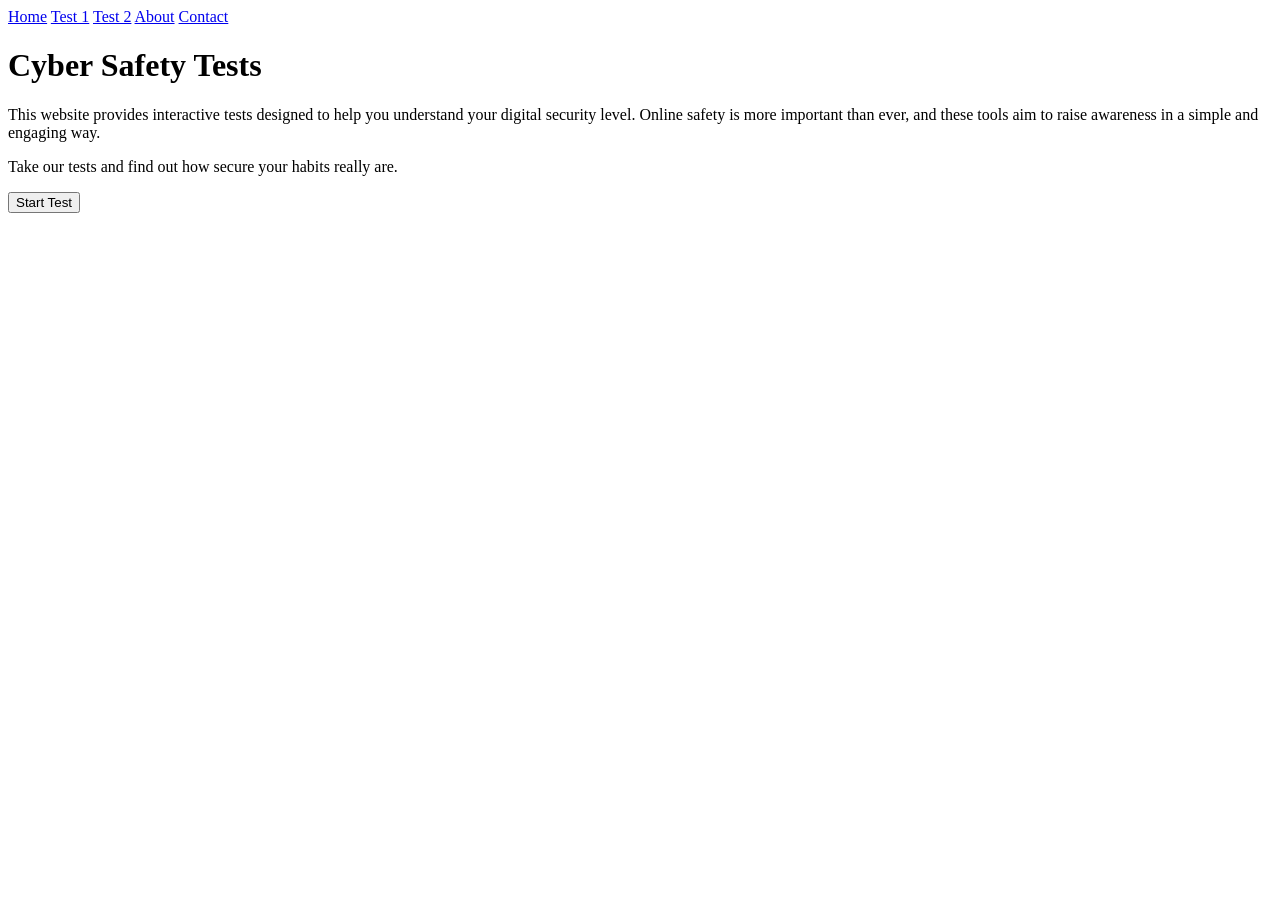
==== index.html @ 66656795 "Create index.html" ====
<!DOCTYPE html>
<html>
<head>
<title>Cyber Safety Tests</title>
<link rel="stylesheet" href="style.css">
</head>
<body>

<nav>
<a href="index.html">Home</a>
<a href="test1.html">Test 1</a>
<a href="test2.html">Test 2</a>
<a href="about.html">About</a>
<a href="contact.html">Contact</a>
</nav>

<div class="container">
<h1>Cyber Safety Tests</h1>

<p>
This website provides interactive tests designed to help you understand your digital security level.
Online safety is more important than ever, and these tools aim to raise awareness in a simple and engaging way.
</p>

<p>
Take our tests and find out how secure your habits really are.
</p>

<button class="start" onclick="location.href='test1.html'">Start Test</button>
</div>

</body>
</html>
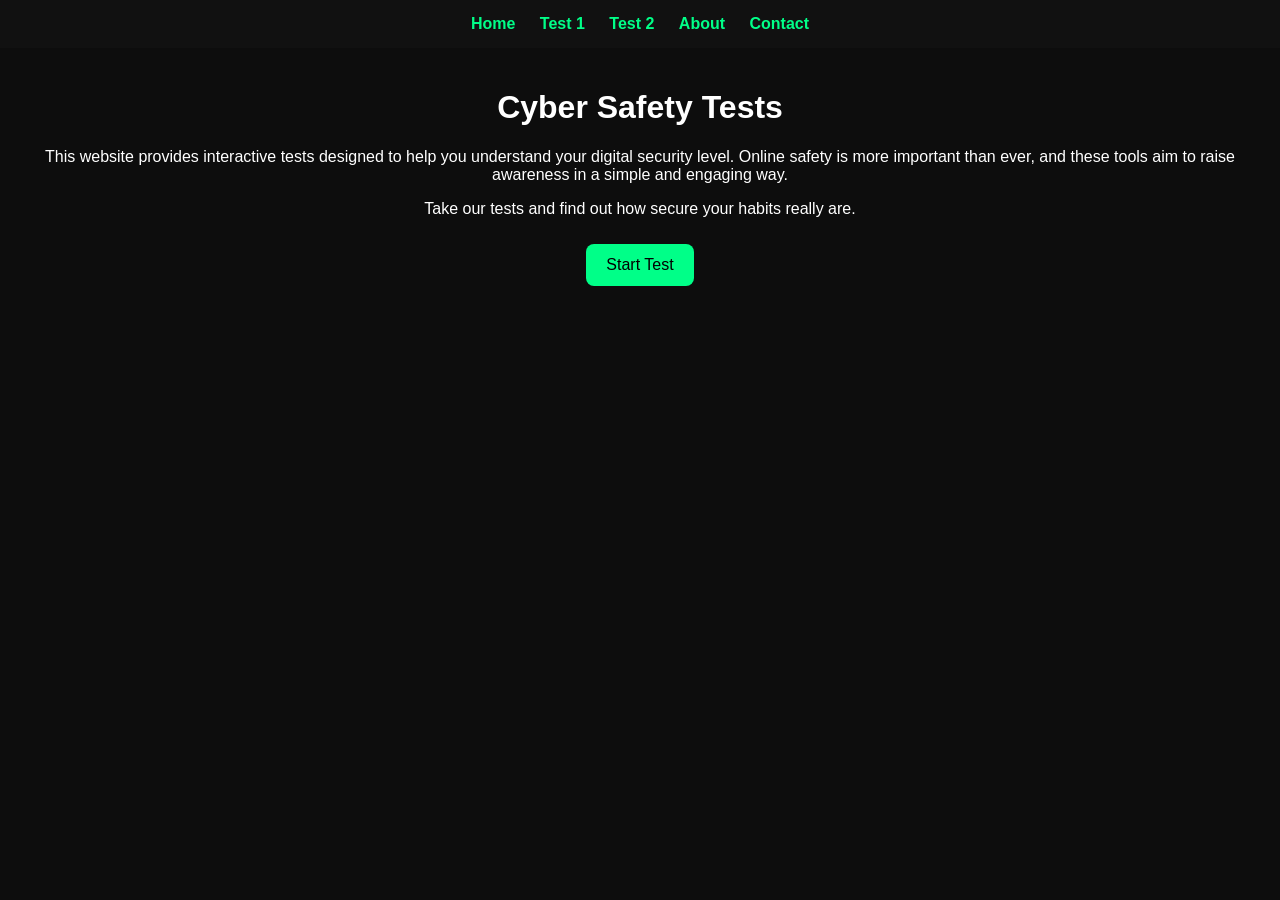
==== commit 6b75862d: "Update index.html" ====
--- a/index.html
+++ b/index.html
@@ -17,6 +17,9 @@
 <div class="container">
 <h1>Cyber Safety Tests</h1>
 
+<script async src="https://pagead2.googlesyndication.com/pagead/js/adsbygoogle.js?client=ca-pub-1351320002931691"
+     crossorigin="anonymous"></script>
+
 <p>
 This website provides interactive tests designed to help you understand your digital security level.
 Online safety is more important than ever, and these tools aim to raise awareness in a simple and engaging way.
--- a/style.css
+++ b/style.css
@@ -0,0 +1,42 @@
+body {
+    margin: 0;
+    font-family: Arial;
+    background: #0d0d0d;
+    color: white;
+}
+
+nav {
+    background: #111;
+    padding: 15px;
+    text-align: center;
+}
+
+nav a {
+    color: #00ff88;
+    margin: 10px;
+    text-decoration: none;
+    font-weight: bold;
+}
+
+.container {
+    padding: 20px;
+    text-align: center;
+}
+
+button {
+    padding: 12px 20px;
+    margin: 10px;
+    font-size: 16px;
+    border-radius: 8px;
+    border: none;
+}
+
+.start {
+    background: #00ff88;
+    color: black;
+}
+
+.answer {
+    background: #222;
+    color: white;
+}
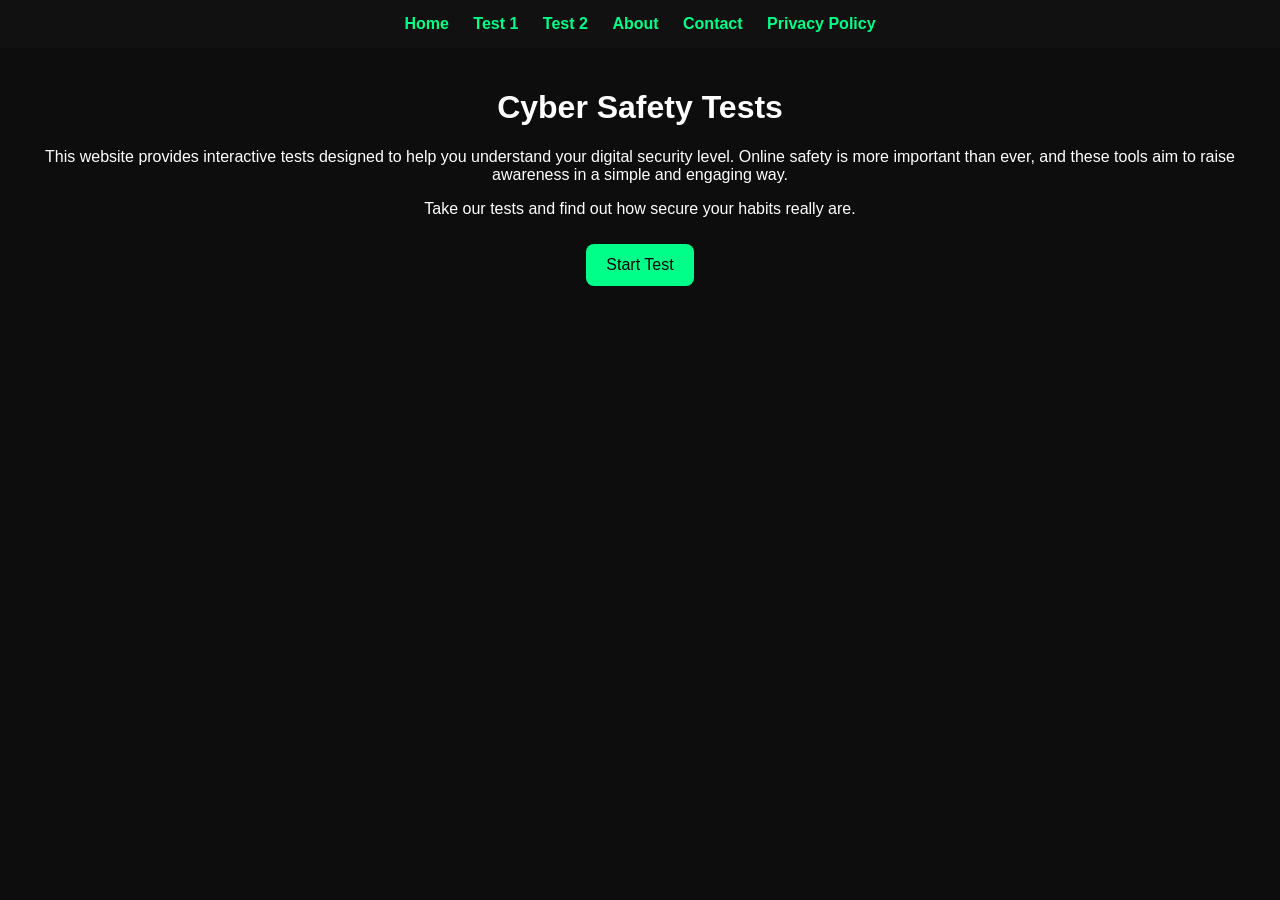
==== commit 183647f7: "Update index.html" ====
--- a/index.html
+++ b/index.html
@@ -12,6 +12,7 @@
 <a href="test2.html">Test 2</a>
 <a href="about.html">About</a>
 <a href="contact.html">Contact</a>
+<a href="privacy.html">Privacy Policy</a>
 </nav>
 
 <div class="container">
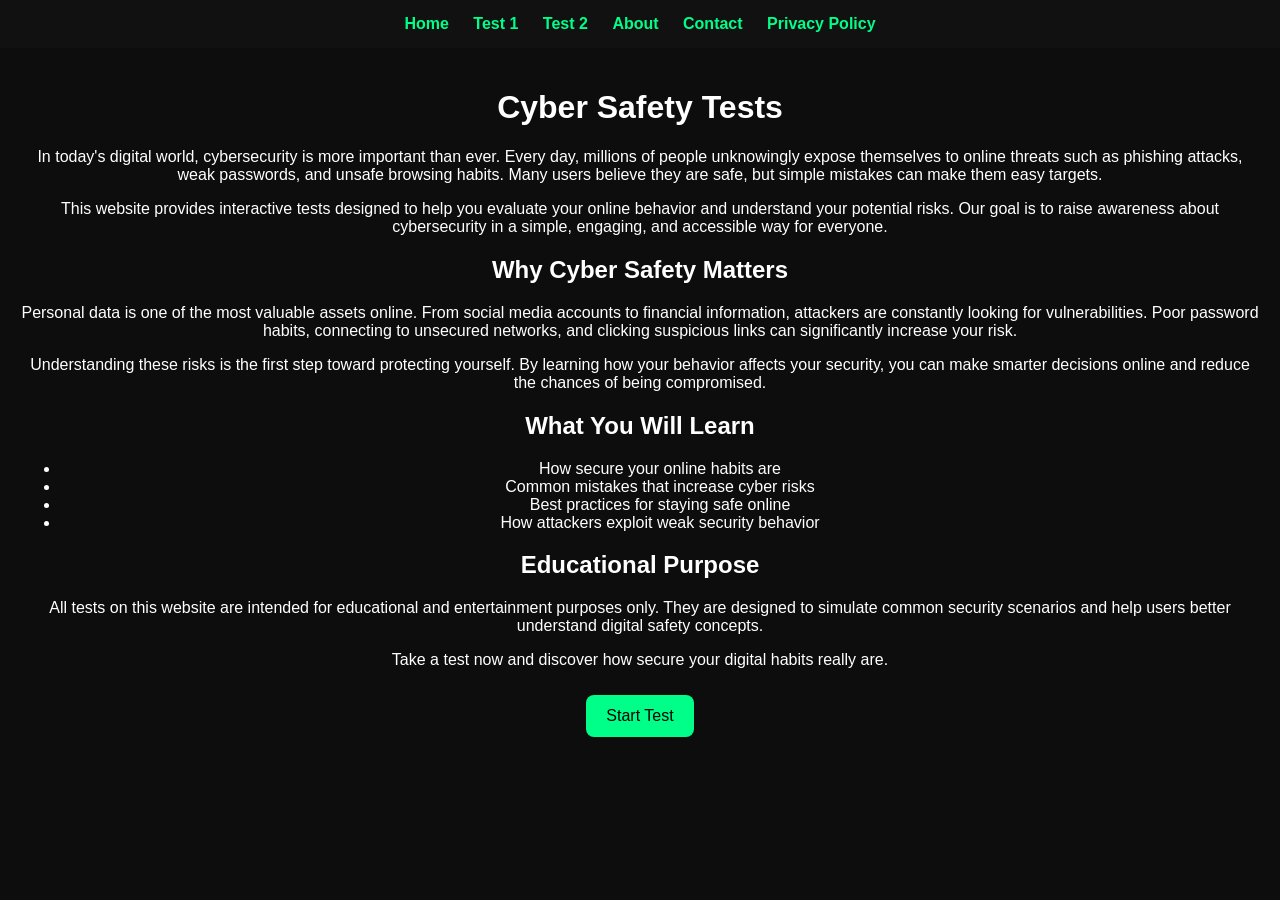
==== commit d8a44e8d: "Update index.html" ====
--- a/index.html
+++ b/index.html
@@ -22,12 +22,40 @@
      crossorigin="anonymous"></script>
 
 <p>
-This website provides interactive tests designed to help you understand your digital security level.
-Online safety is more important than ever, and these tools aim to raise awareness in a simple and engaging way.
+In today's digital world, cybersecurity is more important than ever. Every day, millions of people unknowingly expose themselves to online threats such as phishing attacks, weak passwords, and unsafe browsing habits. Many users believe they are safe, but simple mistakes can make them easy targets.
 </p>
 
 <p>
-Take our tests and find out how secure your habits really are.
+This website provides interactive tests designed to help you evaluate your online behavior and understand your potential risks. Our goal is to raise awareness about cybersecurity in a simple, engaging, and accessible way for everyone.
+</p>
+
+<h2>Why Cyber Safety Matters</h2>
+
+<p>
+Personal data is one of the most valuable assets online. From social media accounts to financial information, attackers are constantly looking for vulnerabilities. Poor password habits, connecting to unsecured networks, and clicking suspicious links can significantly increase your risk.
+</p>
+
+<p>
+Understanding these risks is the first step toward protecting yourself. By learning how your behavior affects your security, you can make smarter decisions online and reduce the chances of being compromised.
+</p>
+
+<h2>What You Will Learn</h2>
+
+<ul>
+<li>How secure your online habits are</li>
+<li>Common mistakes that increase cyber risks</li>
+<li>Best practices for staying safe online</li>
+<li>How attackers exploit weak security behavior</li>
+</ul>
+
+<h2>Educational Purpose</h2>
+
+<p>
+All tests on this website are intended for educational and entertainment purposes only. They are designed to simulate common security scenarios and help users better understand digital safety concepts.
+</p>
+
+<p>
+Take a test now and discover how secure your digital habits really are.
 </p>
 
 <button class="start" onclick="location.href='test1.html'">Start Test</button>
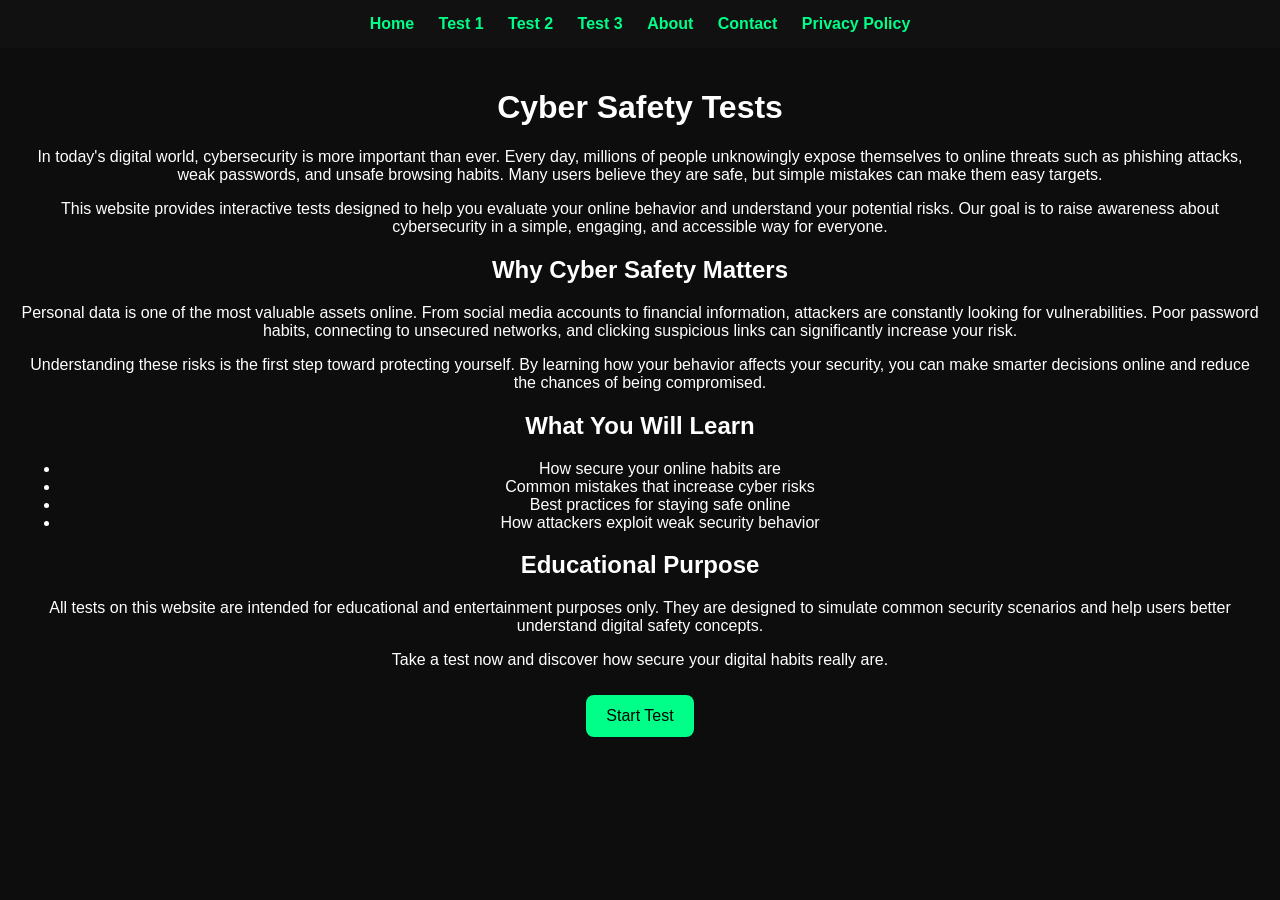
==== commit 84e9869e: "Update index.html" ====
--- a/index.html
+++ b/index.html
@@ -10,6 +10,7 @@
 <a href="index.html">Home</a>
 <a href="test1.html">Test 1</a>
 <a href="test2.html">Test 2</a>
+<a href="test3.html">Test 3</a>
 <a href="about.html">About</a>
 <a href="contact.html">Contact</a>
 <a href="privacy.html">Privacy Policy</a>
